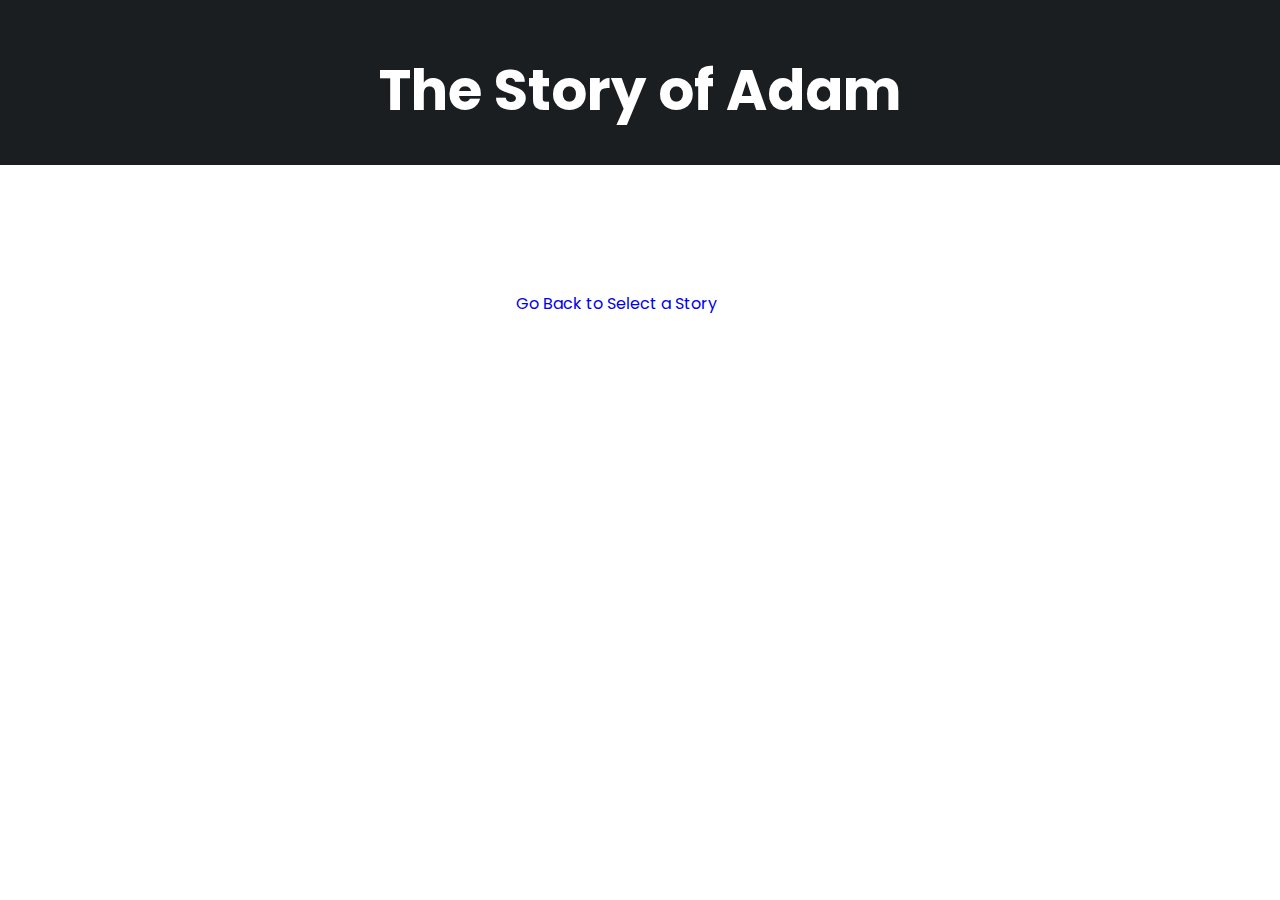
==== Adam.html @ 74563adf "reinitialized git" ====
<!DOCTYPE html>
<html lang="en">
<head>
    <meta charset="UTF-8">
    <meta http-equiv="X-UA-Compatible" content="IE=edge">
    <meta name="viewport" content="width=device-width, initial-scale=1.0">
    <title>Adam</title>
    <!-- Link To CSS -->
    <link rel="stylesheet" href="css/style.css">
    <!-- Box Icons -->
    <link href='https://unpkg.com/boxicons@2.1.1/css/boxicons.min.css' rel='stylesheet'>
</head>
<body>
    <!-- Header -->
    <header>
        <!-- Nav -->
        <div class="nav container">
        <!-- Logo -->
        <a href="#" class="logo"><span></span></a>
        <!-- Login Btn -->
        
    </div>

    </header>
    <!-- Home -->
    <section class="home" id="home">
        <div class="home-text container">
            <h2 class="home-title">The Story of Adam</h2>
        </div>
    </section>
    <!-- Post Filter -->
    <!-- <div class="post-filter container">
        <span class="filter-item active-filter" data-filter='all'>All</span>
        <span class="filter-item" data-filter='design'>Design</span>
        <span class="filter-item" data-filter='tech'>Tech</span>
        <span class="filter-item" data-filter='mobile'>Mobile</span>
    </div> -->
 
     <!-- Posts -->
     <section class="post-content post-container">
        <h2 class="sub-heading"></h2>
        <p class="post-text"></p>
        
    </section>
  

    </section>
    <!-- Footer -->
    <div class="footer container">
        <p></p>
        <a href="index.html">Go Back to Select a Story</a>
        <div class="social">
            <a href="#"><i></i></a>
            <a href="#"><i></i></a>
            <a href="#"><i></i></a>
            <a href="#"><i></i></a>
        </div>
    </div>







    <!-- JQuery Link -->
    <script
  src="https://code.jquery.com/jquery-3.6.0.js"
  integrity="sha256-H+K7U5CnXl1h5ywQfKtSj8PCmoN9aaq30gDh27Xc0jk="
  crossorigin="anonymous"></script>
    <!-- Link To JS -->
    <script src="js/main.js"></script>
</body>
</html>
---- css/style.css ----
/* Google Fonts */
@import url("https://fonts.googleapis.com/css2?family=Poppins:wght@400;500;600;700&display=swap");
* {
  font-family: "Poppins", sans-serif;
  margin: 0;
  padding: 0;
  scroll-behavior: smooth;
  scroll-padding-top: 2rem;
  box-sizing: border-box;
}

/* Variables */
:root {
  --container-color: #1a1e21;
  --second-color: #fd8f44;
  --text-color: #172317;
  --bg-color: #fff;
}
::selection {
  color: var(--bg-color);
  background: var(--second-color);
}
a {
  text-decoration: none;
}
li {
  list-style: none;
}
img {
  width: 100%;
}
section {
  padding: 3rem 0 2rem;
}
.container {
  max-width: 1068px;
  margin: auto;
  width: 100%;
}
/* Header */
header {
  position: fixed;
  top: 0;
  left: 0;
  width: 100%;
  z-index: 200;
}
header.shadow {
  background: var(--bg-color);
  box-shadow: 0 1px 4px hsl(0 4% 14% / 10%);
  transition: 0.4s;
}
header.shadow .logo {
  color: var(--text-color);
}
.nav {
  display: flex;
  align-items: center;
  justify-content: space-between;
  padding: 18px 0;
}
.logo {
  font-size: 1.5rem;
  font-weight: 600;
  color: var(--bg-color);
}
.logo span {
  color: var(--second-color);
}
.login {
  padding: 8px 14px;
  text-transform: uppercase;
  font-weight: 500;
  border-radius: 4px;
  background: var(--second-color);
  color: var(--bg-color);
}
.login:hover {
  background: hsl(24, 98%, 58%);
  transition: 0.3s;
}
/* Home */
.home {
  width: 100%;
  background: var(--container-color);
  display: grid;
  justify-content: center;
  align-items: center;
}
.home-text {
  color: var(--bg-color);
  text-align: center;
}
.home-title {
  font-size: 3.5rem;
}
.home-subtitle {
  font-size: 1rem;
  font-weight: 400;
}
/* Post Filter */
.post-filter {
  display: flex;
  justify-content: center;
  align-items: center;
  column-gap: 1.5rem;
  margin-top: 2rem !important;
}
.filter-item {
  font-size: 0.9rem;
  font-weight: 500;
  cursor: pointer;
}
.active-filter {
  background: var(--second-color);
  color: var(--bg-color);
  padding: 4px 10px;
  border-radius: 4px;
}
/* Posts */
.post {
  display: grid;
  grid-template-columns: repeat(auto-fit, minmax(280px, auto));
  justify-content: center;
  gap: 1.5rem;
}
.post-box {
  background: var(--bg-color);
  box-shadow: 0 4px 14px hsl(355deg 25% 15% / 10%);
  padding: 15px;
  border-radius: 0.5rem;
}
.post-img {
  width: 100%;
  height: 200px;
  object-fit: cover;
  object-position: center;
  border-radius: 0.5rem;
}
.category {
  font-size: 0.9rem;
  font-weight: 500;
  text-transform: uppercase;
  color: var(--second-color);
}
.post-title {
  font-size: 1.3rem;
  font-weight: 600;
  text-align: center;
  color: var(--text-color);
  /* To Remain Title In 2 Lines */
  display: -webkit-box;
  -webkit-line-clamp: 2;
  -webkit-box-orient: vertical;
  overflow: hidden;
}
.post-date {
  display: flex;
  font-size: 0.875rem;
  text-transform: uppercase;
  font-weight: 400;
  margin-top: 4px;
}
.post-decription {
  font-size: 0.9rem;
  line-height: 1.5rem;
  margin: 5px 0 10px;
  /* To Remain Title In 3 Lines */
  display: -webkit-box;
  -webkit-line-clamp: 3;
  -webkit-box-orient: vertical;
  overflow: hidden;
}
.profile {
  display: flex;
  align-items: center;
  gap: 10px;
}
.profile-img {
  width: 35px;
  height: 35px;
  border-radius: 50%;
  object-fit: cover;
  object-position: center;
  border: 2px solid var(--second-color);
}
.profile-name {
  font-size: 0.82rem;
  font-weight: 500;
}
.footer {
  display: flex;
  justify-content: space-between;
  align-items: center;
  padding: 30px 0;
}
.footer p {
  font-size: 0.938rem;
}
.social {
  display: flex;
  align-items: center;
  column-gap: 1rem;
}
.social .bx {
  font-size: 1.4rem;
  color: var(--text-color);
}
.social .bx:hover {
  color: var(--second-color);
  transition: 0.3s all linear;
}
/* Post Content */
.post-header {
  width: 100%;
  height: 500px;
  background: var(--container-color);
}
.post-container {
  max-width: 800px;
  margin: auto;
  width: 100%;
}
.header-content {
  display: flex;
  flex-direction: column;
  align-items: center;
  margin-top: 4rem !important;
}
.back-home {
  color: var(--second-color);
  font-size: 0.9rem;
}
.header-title {
  width: 90%;
  font-size: 2.6rem;
  color: var(--bg-color);
  text-align: center;
  margin-bottom: 1rem;
}
.header-img {
  width: 100%;
  height: 420px;
  object-fit: cover;
  object-position: center;
}

.sub-heading {
  font-size: 1.2rem;
}
.post-text {
  font-size: 1rem;
  line-height: 1.7rem;
  margin: 1rem 0;
  text-align: justify;
}
/* Share */
.share {
  display: flex;
  flex-direction: column;
  align-items: center;
  row-gap: 1rem;
}
.share-title {
  font-size: 1.1rem;
}
/* Responsive */
@media (max-width: 1060px) {
  .container {
    margin: 0 auto;
    width: 95%;
  }
  .home-text {
    width: 100%;
  }
}
@media (max-width: 800px) {
  .nav {
    padding: 14px 0;
  }
  .post-container {
    margin: 0 auto;
    width: 95%;
  }
}
@media (max-width: 768px) {
  .nav {
    padding: 10px 0;
  }
  section {
    padding: 2rem 0;
  }
  .header-content {
    margin-top: 3rem !important;
  }

  .home-title {
    font-size: 3rem;
  }
  .header-title {
    font-size: 2rem;
  }
  .header-img {
    height: 370px;
  }
  .post-header {
    height: 435px;
  }
  .post-content {
    margin-top: 9rem !important;
  }
}
@media (max-width: 570px) {
  .post-header {
    height: 390px;
  }
  .header-title {
    width: 100%;
  }
  .header-img {
    height: 340px;
  }
  .footer {
    flex-direction: column;
    row-gap: 1rem;
    padding: 20px 0;
    text-align: center;
  }
}
@media (max-width: 396px) {
  .home-title {
    font-size: 2rem;
  }
  .home-subtitle {
    font-size: 0.9rem;
  }
  .post-box {
    padding: 10px;
  }
  .header-title {
    font-size: 1.4rem;
  }
  .header-img {
    height: 240px;
  }
  .post-header {
    height: 335px;
  }
  .post-content {
    margin-top: 5rem !important;
  }
  .post-text {
    font-size: 0.875rem;
    line-height: 1.5rem;
    margin: 10px 0;
  }
}
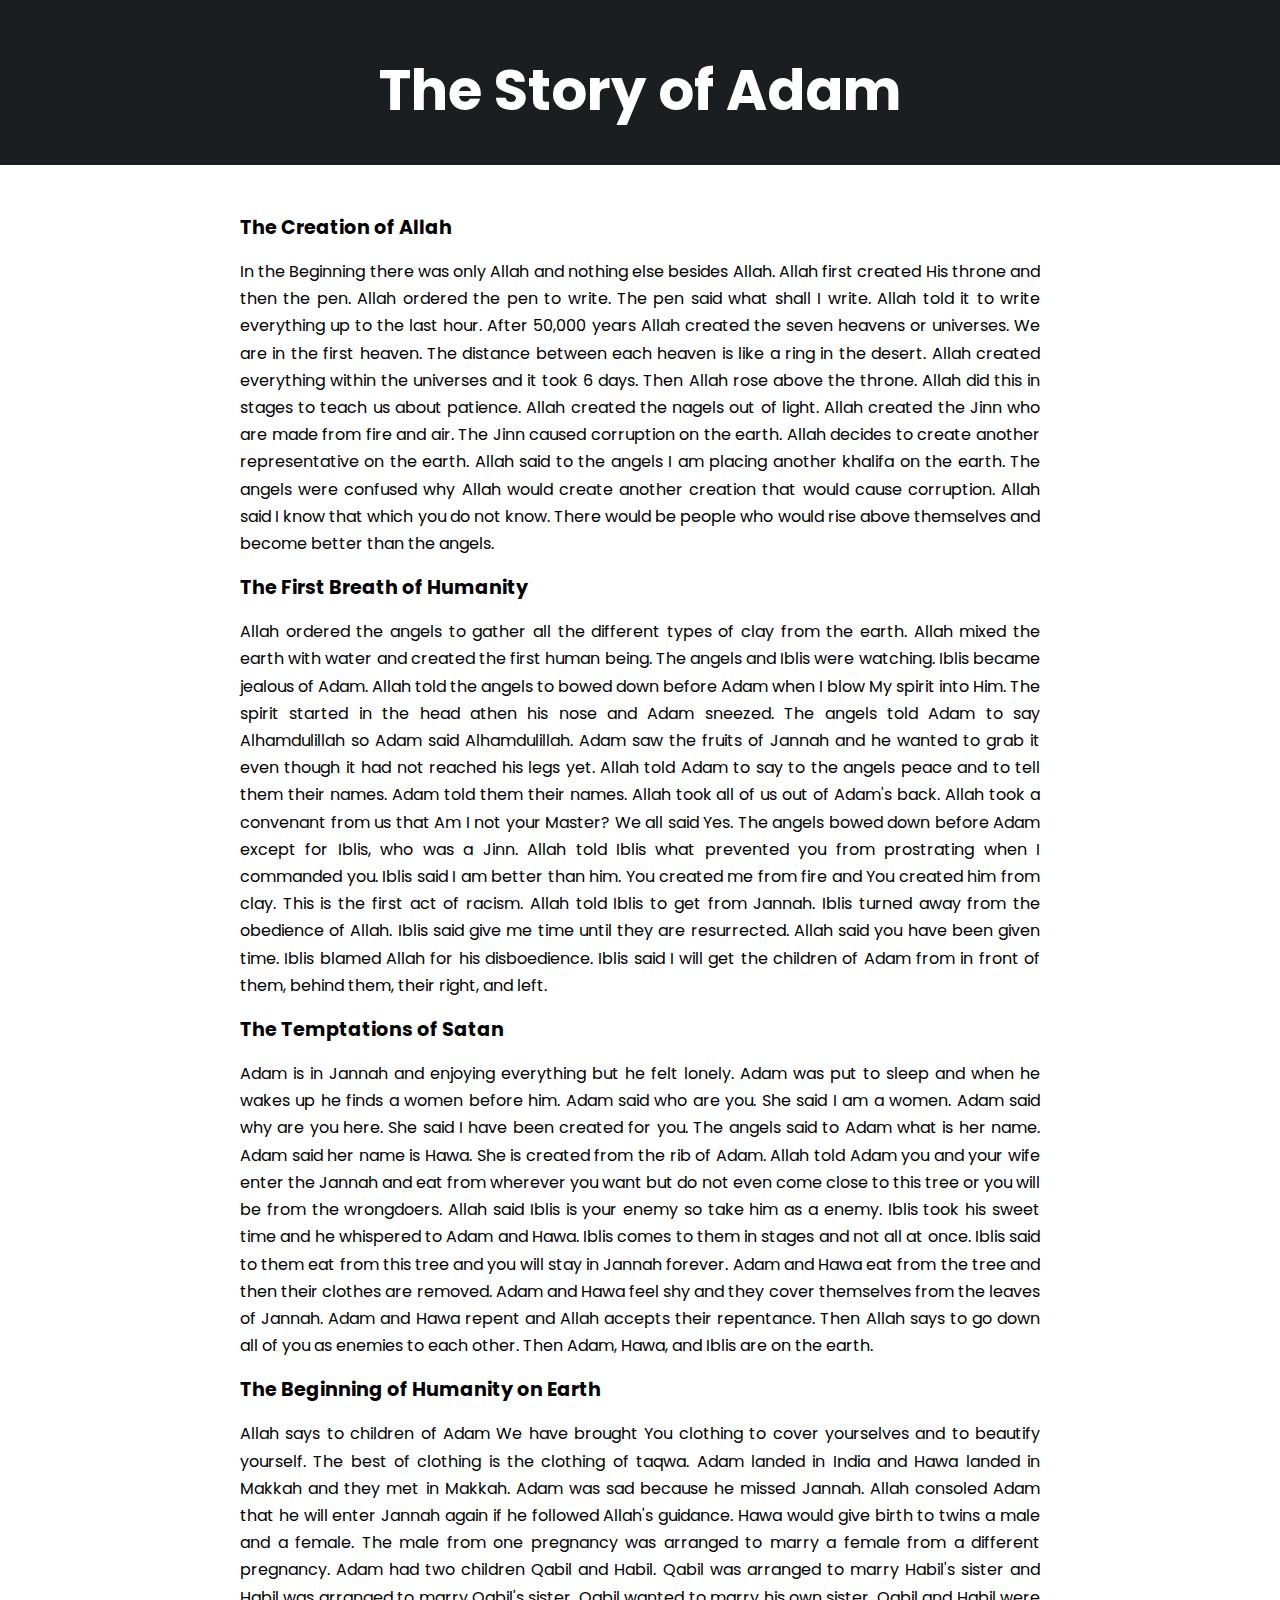
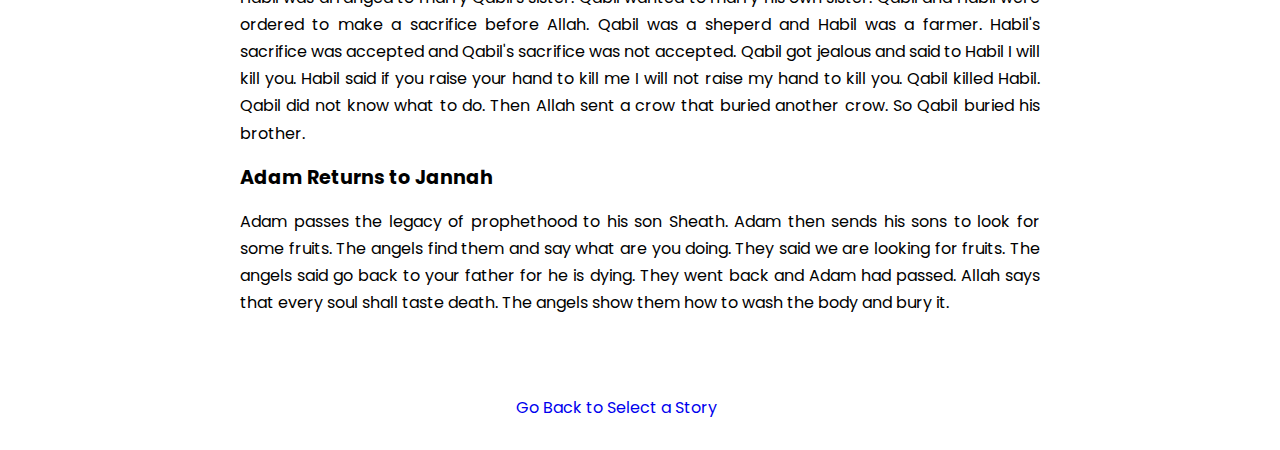
==== commit f672b6a9: "added the story of Adam" ====
--- a/Adam.html
+++ b/Adam.html
@@ -38,9 +38,21 @@
  
      <!-- Posts -->
      <section class="post-content post-container">
-        <h2 class="sub-heading"></h2>
-        <p class="post-text"></p>
-        
+        <h2 class="sub-heading">The Creation of Allah</h2>
+        <p class="post-text">In the Beginning there was only Allah and nothing else besides Allah. Allah first created His throne and then the pen. Allah ordered the pen to write. The pen said what shall I write. Allah told it to write everything up to the last hour. After 50,000 years Allah created the seven heavens or universes. We are in the first heaven. The distance between each heaven is like a ring in the desert. Allah created everything within the universes and it took 6 days. Then Allah rose above the throne. Allah did this in stages to teach us about patience. Allah created the nagels out of light. Allah created the Jinn who are made from fire and air. The Jinn caused corruption on the earth. Allah decides to create another representative on the earth. Allah said to the angels I am placing another khalifa on the earth. The angels were confused why Allah would create another creation that would cause corruption. Allah said I know that which you do not know. There would be people who would rise above themselves and become better than the angels.</p>
+
+        <h2 class="sub-heading">The First Breath of Humanity</h2>
+        <p class="post-text">Allah ordered the angels to gather all the different types of clay from the earth. Allah mixed the earth with water and created the first human being. The angels and Iblis were watching. Iblis became jealous of Adam. Allah told the angels to bowed down before Adam when I blow My spirit into Him. The spirit started in the head athen his nose and Adam sneezed. The angels told Adam to say Alhamdulillah so Adam said Alhamdulillah. Adam saw the fruits of Jannah and he wanted to grab it even though it had not reached his legs yet. Allah told Adam to say to the angels peace and to tell them their names. Adam told them their names. Allah took all of us out of Adam's back. Allah took a convenant from us that Am I not your Master? We all said Yes. The angels bowed down before Adam except for Iblis, who was a Jinn. Allah told Iblis what prevented you from prostrating when I commanded you. Iblis said I am better than him. You created me from fire and You created him from clay. This is the first act of racism. Allah told Iblis to get from Jannah. Iblis turned away from the obedience of Allah. Iblis said give me time until they are resurrected. Allah said you have been given time. Iblis blamed Allah for his disboedience. Iblis said I will get the children of Adam from in front of them, behind them, their right, and left. </p>
+
+        <h2 class="sub-heading">The Temptations of Satan</h2>
+        <p class="post-text">Adam is in Jannah and enjoying everything but he felt lonely. Adam was put to sleep and when he wakes up he finds a women before him. Adam said who are you. She said I am a women. Adam said why are you here. She said I have been created for you. The angels said to Adam what is her name. Adam said her name is Hawa. She is created from the rib of Adam. Allah told Adam you and your wife enter the Jannah and eat from wherever you want but do not even come close to this tree or you will be from the wrongdoers. Allah said Iblis is your enemy so take him as a enemy. Iblis took his sweet time and he whispered to Adam and Hawa. Iblis comes to them in stages and not all at once. Iblis said to them eat from this tree and you will stay in Jannah forever. Adam and Hawa eat from the tree and then their clothes are removed. Adam and Hawa feel shy and they cover themselves from the leaves of Jannah. Adam and Hawa repent and Allah accepts their repentance. Then Allah says to go down all of you as enemies to each other. Then Adam, Hawa, and Iblis are on the earth.</p>
+
+        <h2 class="sub-heading">The Beginning of Humanity on Earth</h2>
+        <p class="post-text">Allah says to children of Adam We have brought You clothing to cover yourselves and to beautify yourself. The best of clothing is the clothing of taqwa. Adam landed in India and Hawa landed in Makkah and they met in Makkah. Adam was sad because he missed Jannah. Allah consoled Adam that he will enter Jannah again if he followed Allah's guidance. Hawa would give birth to twins a male and a female. The male from one pregnancy was arranged to marry a female from a different pregnancy. Adam had two children Qabil and Habil. Qabil was arranged to marry Habil's sister and Habil was arranged to marry Qabil's sister. Qabil wanted to marry his own sister. Qabil and Habil were ordered to make a sacrifice before Allah. Qabil was a sheperd and Habil was a farmer. Habil's sacrifice was accepted and Qabil's sacrifice was not accepted. Qabil got jealous and said to Habil I will kill you. Habil said if you raise your hand to kill me I will not raise my hand to kill you. Qabil killed Habil. Qabil did not know what to do. Then Allah sent a crow that buried another crow. So Qabil buried his brother.</p>
+
+        <h2 class="sub-heading">Adam Returns to Jannah</h2>
+        <p class="post-text">Adam passes the legacy of prophethood to his son Sheath. Adam then sends his sons to look for some fruits. The angels find them and say what are you doing. They said we are looking for fruits. The angels said go back to your father for he is dying. They went back and Adam had passed. Allah says that every soul shall taste death. The angels show them how to wash the body and bury it.</p>
+       
     </section>
   
 
@@ -48,7 +60,7 @@
     <!-- Footer -->
     <div class="footer container">
         <p></p>
-        <a href="index.html">Go Back to Select a Story</a>
+        <a href="Seerah.html">Go Back to Select a Story</a>
         <div class="social">
             <a href="#"><i></i></a>
             <a href="#"><i></i></a>
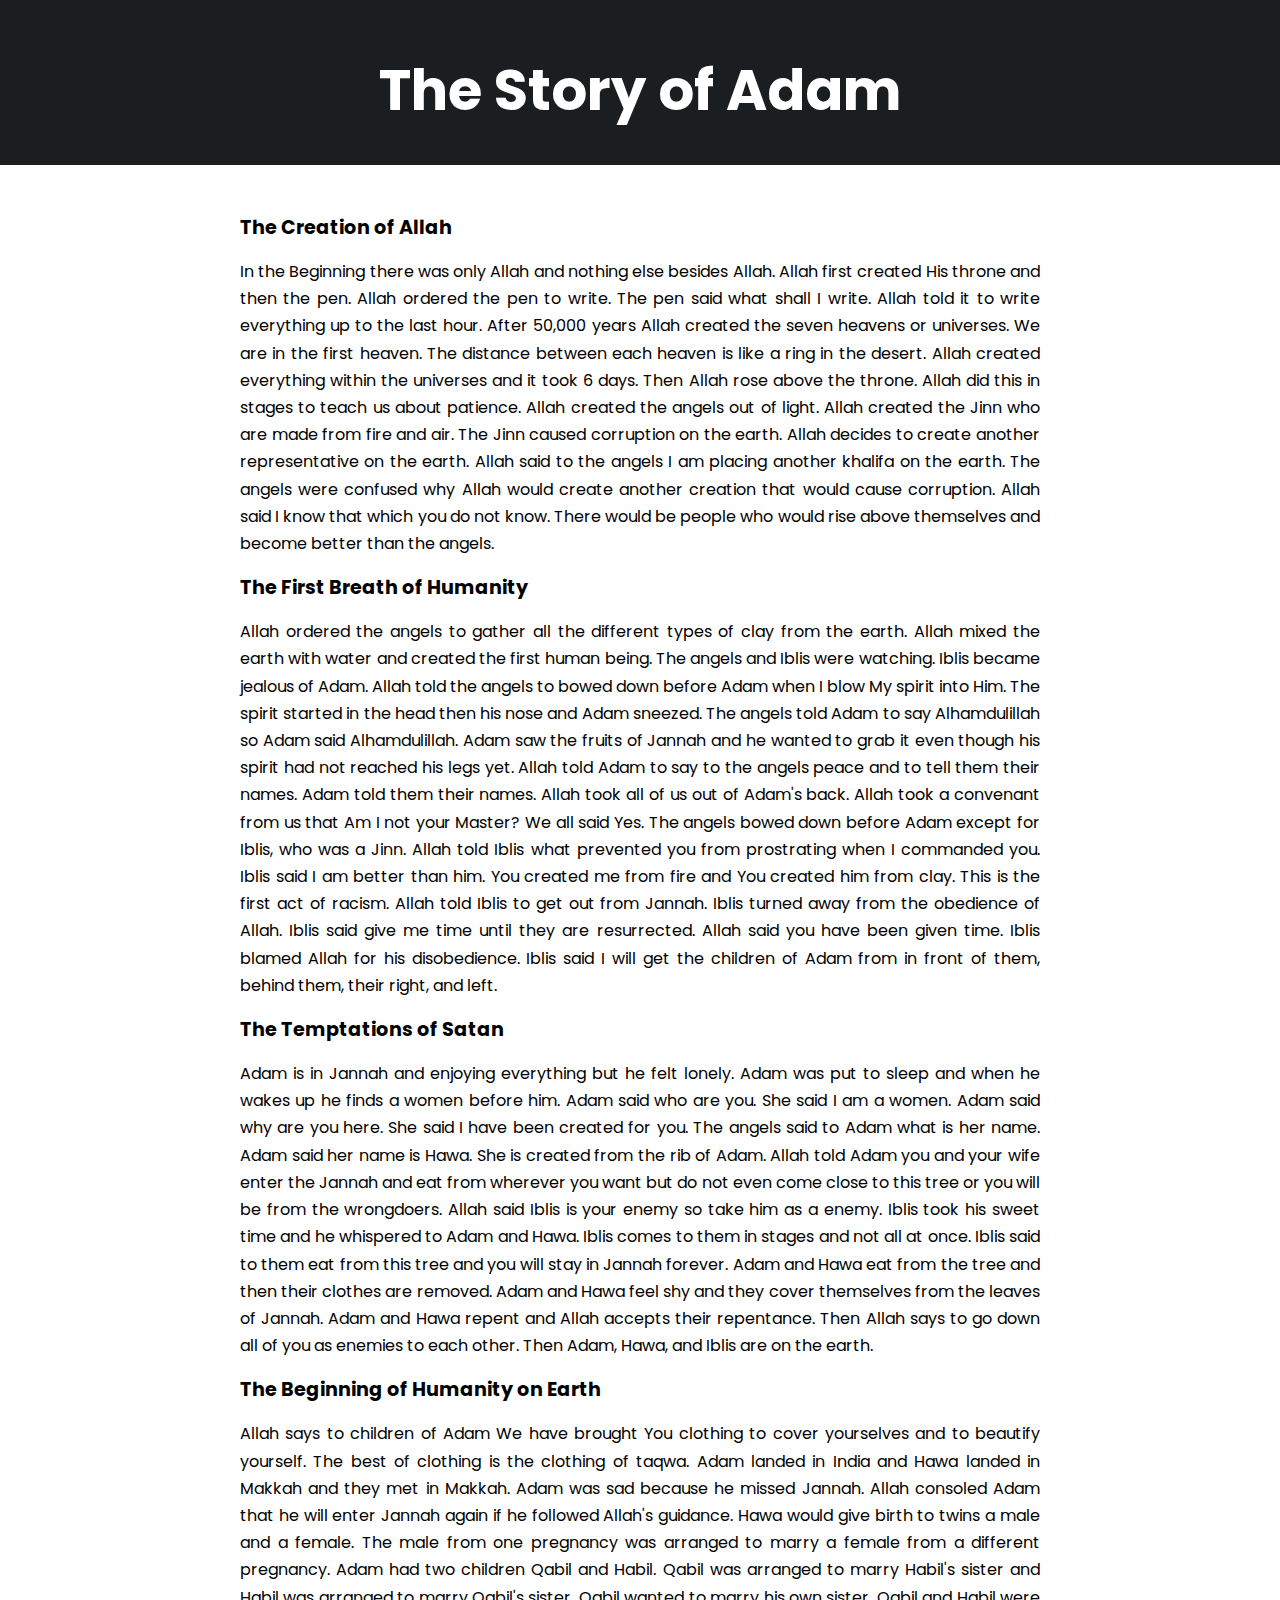
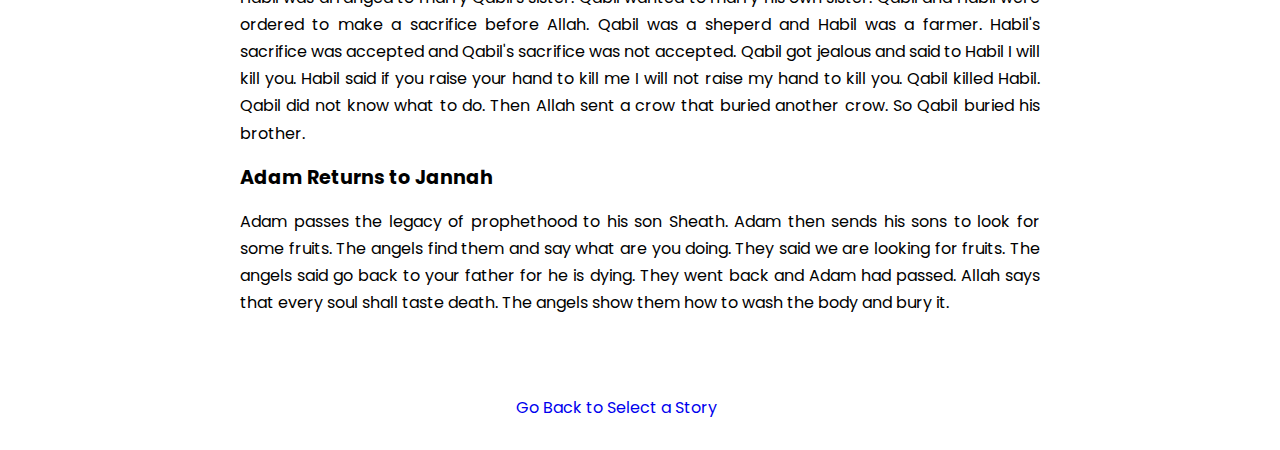
==== commit f748e305: "updated" ====
--- a/Adam.html
+++ b/Adam.html
@@ -39,10 +39,10 @@
      <!-- Posts -->
      <section class="post-content post-container">
         <h2 class="sub-heading">The Creation of Allah</h2>
-        <p class="post-text">In the Beginning there was only Allah and nothing else besides Allah. Allah first created His throne and then the pen. Allah ordered the pen to write. The pen said what shall I write. Allah told it to write everything up to the last hour. After 50,000 years Allah created the seven heavens or universes. We are in the first heaven. The distance between each heaven is like a ring in the desert. Allah created everything within the universes and it took 6 days. Then Allah rose above the throne. Allah did this in stages to teach us about patience. Allah created the nagels out of light. Allah created the Jinn who are made from fire and air. The Jinn caused corruption on the earth. Allah decides to create another representative on the earth. Allah said to the angels I am placing another khalifa on the earth. The angels were confused why Allah would create another creation that would cause corruption. Allah said I know that which you do not know. There would be people who would rise above themselves and become better than the angels.</p>
+        <p class="post-text">In the Beginning there was only Allah and nothing else besides Allah. Allah first created His throne and then the pen. Allah ordered the pen to write. The pen said what shall I write. Allah told it to write everything up to the last hour. After 50,000 years Allah created the seven heavens or universes. We are in the first heaven. The distance between each heaven is like a ring in the desert. Allah created everything within the universes and it took 6 days. Then Allah rose above the throne. Allah did this in stages to teach us about patience. Allah created the angels out of light. Allah created the Jinn who are made from fire and air. The Jinn caused corruption on the earth. Allah decides to create another representative on the earth. Allah said to the angels I am placing another khalifa on the earth. The angels were confused why Allah would create another creation that would cause corruption. Allah said I know that which you do not know. There would be people who would rise above themselves and become better than the angels.</p>
 
         <h2 class="sub-heading">The First Breath of Humanity</h2>
-        <p class="post-text">Allah ordered the angels to gather all the different types of clay from the earth. Allah mixed the earth with water and created the first human being. The angels and Iblis were watching. Iblis became jealous of Adam. Allah told the angels to bowed down before Adam when I blow My spirit into Him. The spirit started in the head athen his nose and Adam sneezed. The angels told Adam to say Alhamdulillah so Adam said Alhamdulillah. Adam saw the fruits of Jannah and he wanted to grab it even though it had not reached his legs yet. Allah told Adam to say to the angels peace and to tell them their names. Adam told them their names. Allah took all of us out of Adam's back. Allah took a convenant from us that Am I not your Master? We all said Yes. The angels bowed down before Adam except for Iblis, who was a Jinn. Allah told Iblis what prevented you from prostrating when I commanded you. Iblis said I am better than him. You created me from fire and You created him from clay. This is the first act of racism. Allah told Iblis to get from Jannah. Iblis turned away from the obedience of Allah. Iblis said give me time until they are resurrected. Allah said you have been given time. Iblis blamed Allah for his disboedience. Iblis said I will get the children of Adam from in front of them, behind them, their right, and left. </p>
+        <p class="post-text">Allah ordered the angels to gather all the different types of clay from the earth. Allah mixed the earth with water and created the first human being. The angels and Iblis were watching. Iblis became jealous of Adam. Allah told the angels to bowed down before Adam when I blow My spirit into Him. The spirit started in the head then his nose and Adam sneezed. The angels told Adam to say Alhamdulillah so Adam said Alhamdulillah. Adam saw the fruits of Jannah and he wanted to grab it even though his spirit had not reached his legs yet. Allah told Adam to say to the angels peace and to tell them their names. Adam told them their names. Allah took all of us out of Adam's back. Allah took a convenant from us that Am I not your Master? We all said Yes. The angels bowed down before Adam except for Iblis, who was a Jinn. Allah told Iblis what prevented you from prostrating when I commanded you. Iblis said I am better than him. You created me from fire and You created him from clay. This is the first act of racism. Allah told Iblis to get out from Jannah. Iblis turned away from the obedience of Allah. Iblis said give me time until they are resurrected. Allah said you have been given time. Iblis blamed Allah for his disobedience. Iblis said I will get the children of Adam from in front of them, behind them, their right, and left. </p>
 
         <h2 class="sub-heading">The Temptations of Satan</h2>
         <p class="post-text">Adam is in Jannah and enjoying everything but he felt lonely. Adam was put to sleep and when he wakes up he finds a women before him. Adam said who are you. She said I am a women. Adam said why are you here. She said I have been created for you. The angels said to Adam what is her name. Adam said her name is Hawa. She is created from the rib of Adam. Allah told Adam you and your wife enter the Jannah and eat from wherever you want but do not even come close to this tree or you will be from the wrongdoers. Allah said Iblis is your enemy so take him as a enemy. Iblis took his sweet time and he whispered to Adam and Hawa. Iblis comes to them in stages and not all at once. Iblis said to them eat from this tree and you will stay in Jannah forever. Adam and Hawa eat from the tree and then their clothes are removed. Adam and Hawa feel shy and they cover themselves from the leaves of Jannah. Adam and Hawa repent and Allah accepts their repentance. Then Allah says to go down all of you as enemies to each other. Then Adam, Hawa, and Iblis are on the earth.</p>
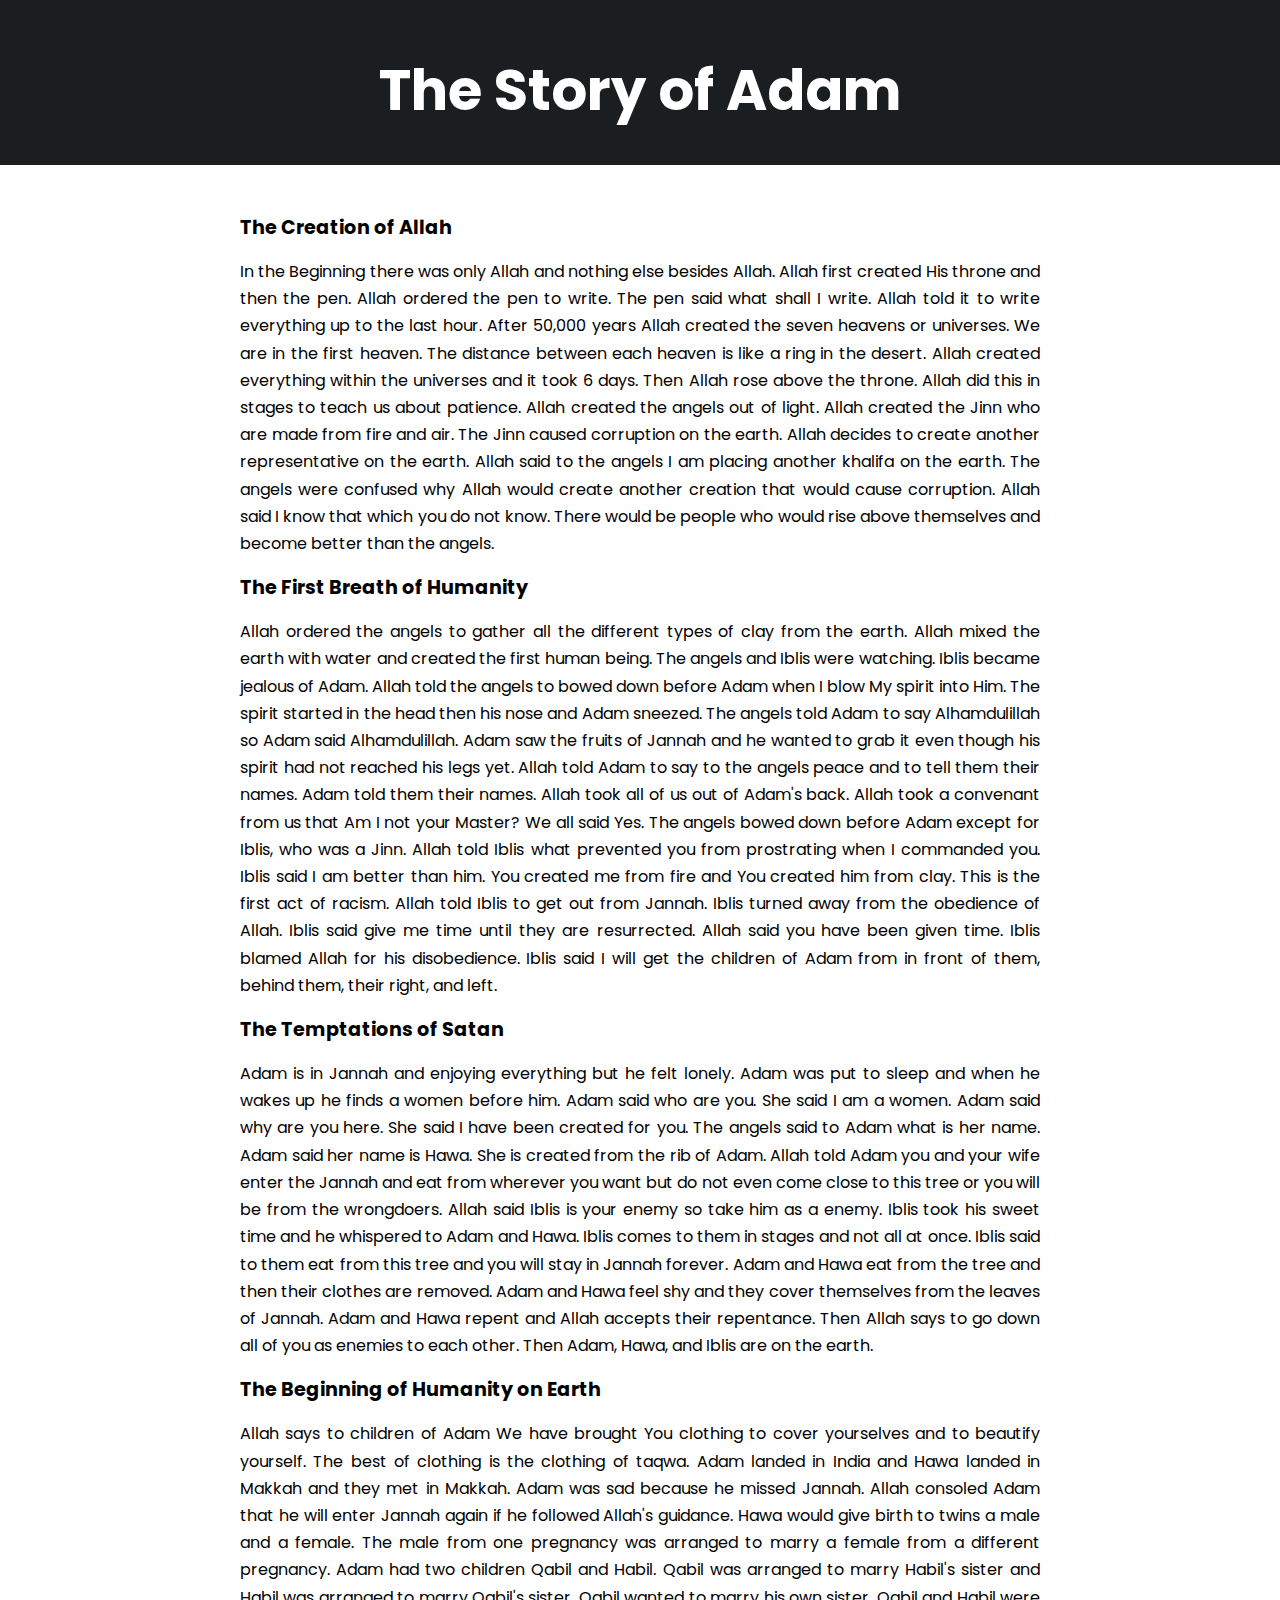
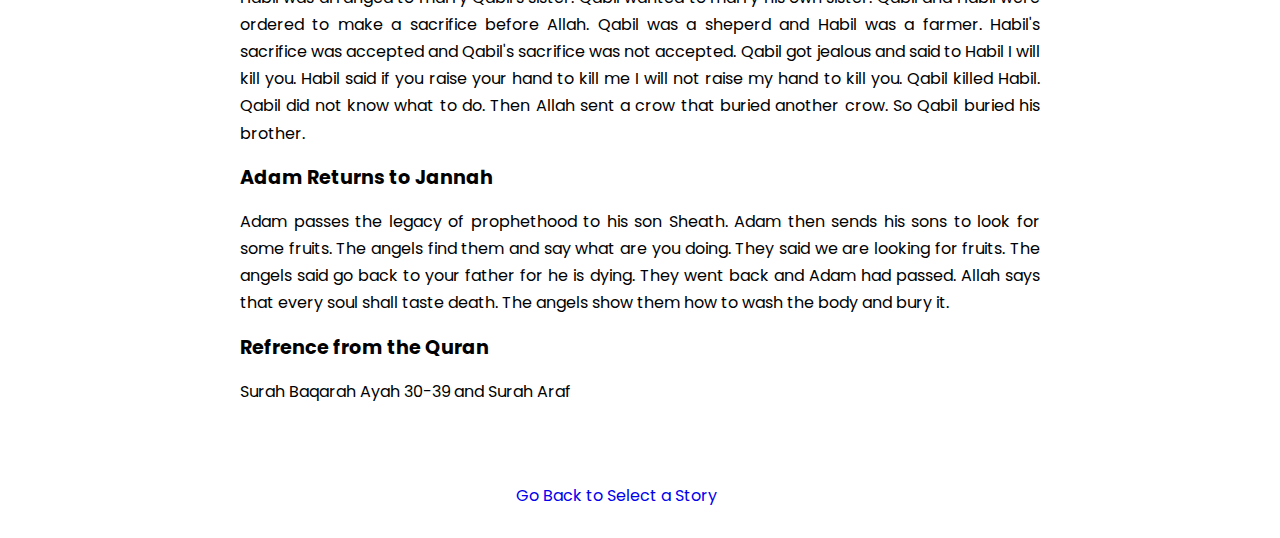
==== commit 91b52764: "updated" ====
--- a/Adam.html
+++ b/Adam.html
@@ -52,6 +52,9 @@
 
         <h2 class="sub-heading">Adam Returns to Jannah</h2>
         <p class="post-text">Adam passes the legacy of prophethood to his son Sheath. Adam then sends his sons to look for some fruits. The angels find them and say what are you doing. They said we are looking for fruits. The angels said go back to your father for he is dying. They went back and Adam had passed. Allah says that every soul shall taste death. The angels show them how to wash the body and bury it.</p>
+
+        <h2 class="sub-heading">Refrence from the Quran</h2>
+        <p class="post-text">Surah Baqarah Ayah 30-39 and Surah Araf</p>
        
     </section>
   
